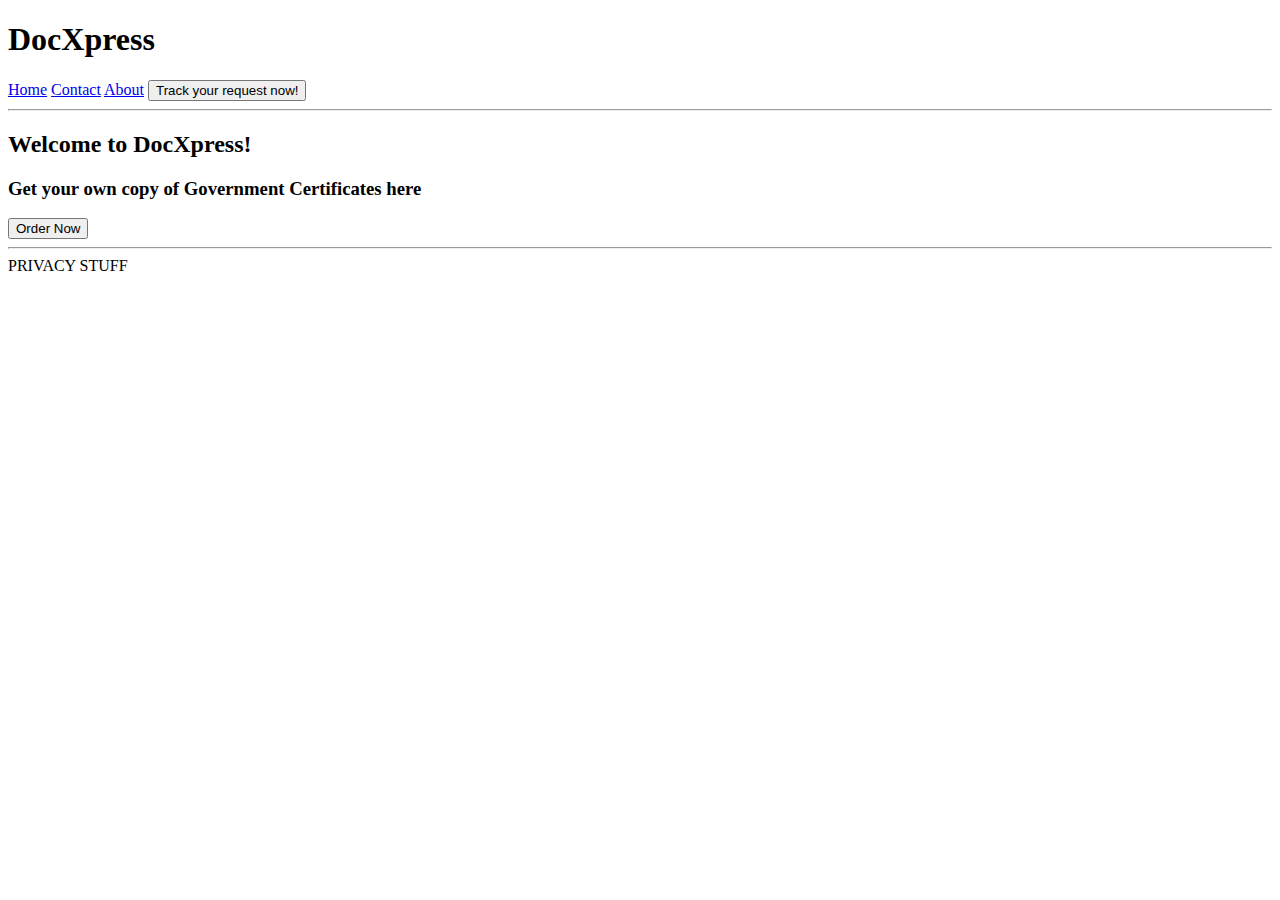
==== index.html @ fe7c41e3 "Update index.html" ====
<!DOCTYPE html>
<html lang="en">
<head>
    <meta charset="UTF-8">
    <meta name="viewport" content="width=device-width, initial-scale=1.0">
    <title>DocXpress - Home Page</title>
    <link rel="stylesheet" href="./styles/style.css">
</head>
<body>
    <div class="topnav">
        <h1 class="title">DocXpress</h1>
        <a class="active" href="./index.html">Home</a>
        <a href="./pages/contact.html">Contact</a>
        <a href="./pages/about.html">About</a>
        <a href="./pages/tracker.html">
            <button>Track your request now!</button>
        </a>
    </div>
    <hr>
    <div class="container">
        <h2>Welcome to DocXpress!</h2>
        <h3>Get your own copy of Government Certificates here</h3>
        <button id="orderNowBtn" type="button">Order Now</button>
    </div>
    
</body>
<footer>
    <hr>
    PRIVACY STUFF
</footer>
</html>
---- styles/style.css ----
/* Style the form */
#birthCertForm {
    background-color: #ffffff;
    margin: 100px auto;
    padding: 40px;
    width: 70%;
    min-width: 300px;
  }
  
  /* Style the input fields */
  input {
    padding: 10px;
    width: 100%;
    font-size: 17px;
    font-family: Raleway;
    border: 1px solid #aaaaaa;
  }
  
  /* Mark input boxes that gets an error on validation: */
  input.invalid {
    background-color: #ffdddd;
  }
  
  /* Hide all steps by default: */
  .tab {
    display: none;
  }
  
  /* Make circles that indicate the steps of the form: */
  .step {
    height: 15px;
    width: 15px;
    margin: 0 2px;
    background-color: #bbbbbb;
    border: none;
    border-radius: 50%;
    display: inline-block;
    opacity: 0.5;
  }
  
  /* Mark the active step: */
  .step.active {
    opacity: 1;
  }
  
  /* Mark the steps that are finished and valid: */
  .step.finish {
    background-color: #5480df;
  }
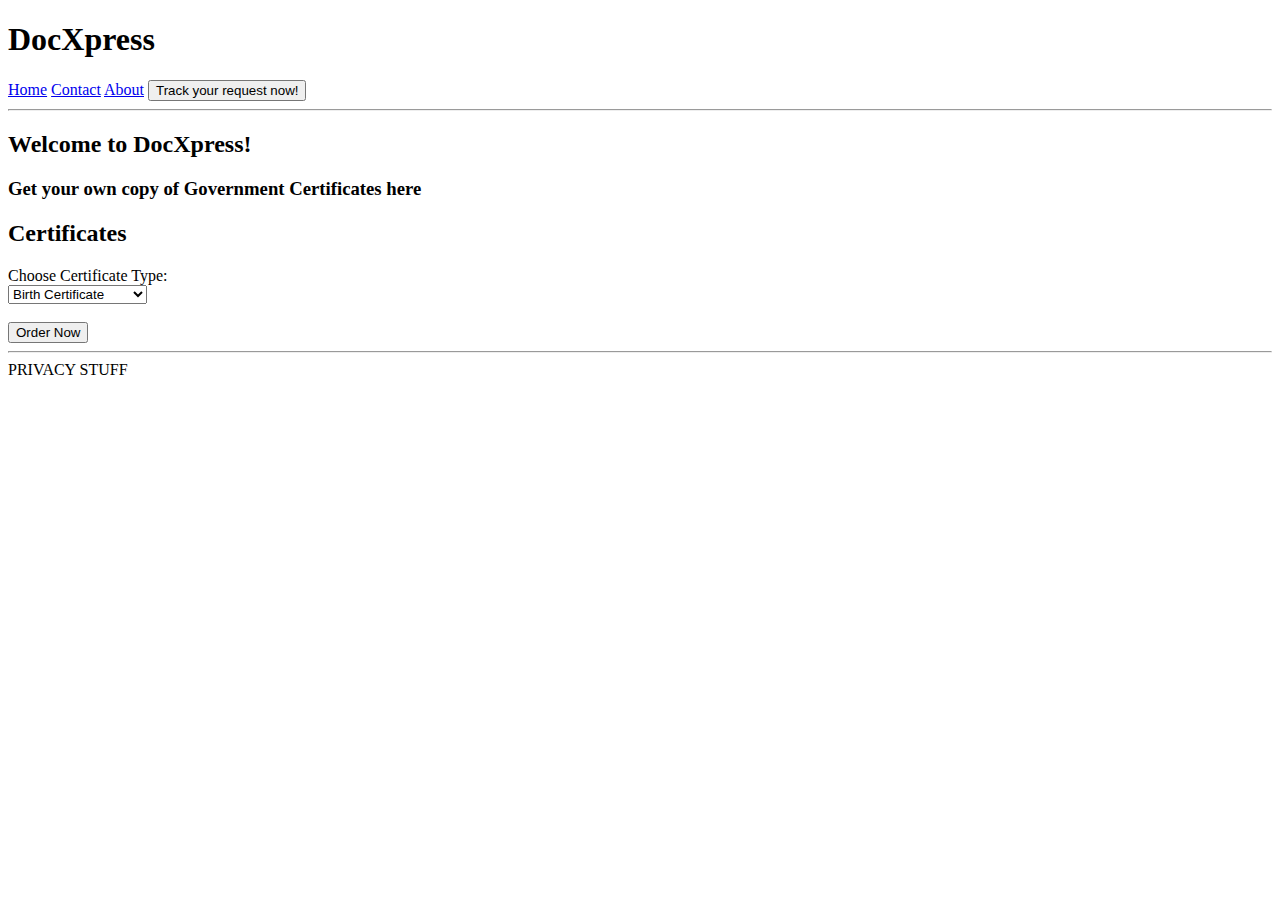
==== commit fa8d9c9e: "Update index.html" ====
--- a/index.html
+++ b/index.html
@@ -20,6 +20,21 @@
     <div class="container">
         <h2>Welcome to DocXpress!</h2>
         <h3>Get your own copy of Government Certificates here</h3>
+        <div class="certContainer">
+            <h2>Certificates</h2>
+            
+                <form id="certificateForm" action="">
+                    <!--CERTIFICATE TYPE-->
+                    <label for="certificateType">Choose Certificate Type:</label><br>
+                    <select id="certificateType" required>
+                        <option value="birth">Birth Certificate</option>
+                        <option value="death">Death Certificate</option>
+                        <option value="marriage">Marriage Certificate</option>
+                        <option value="cenomar">CENOMAR</option>
+                     </select><br><br>
+                </form>
+            
+        </div>
         <button id="orderNowBtn" type="button">Order Now</button>
     </div>
     
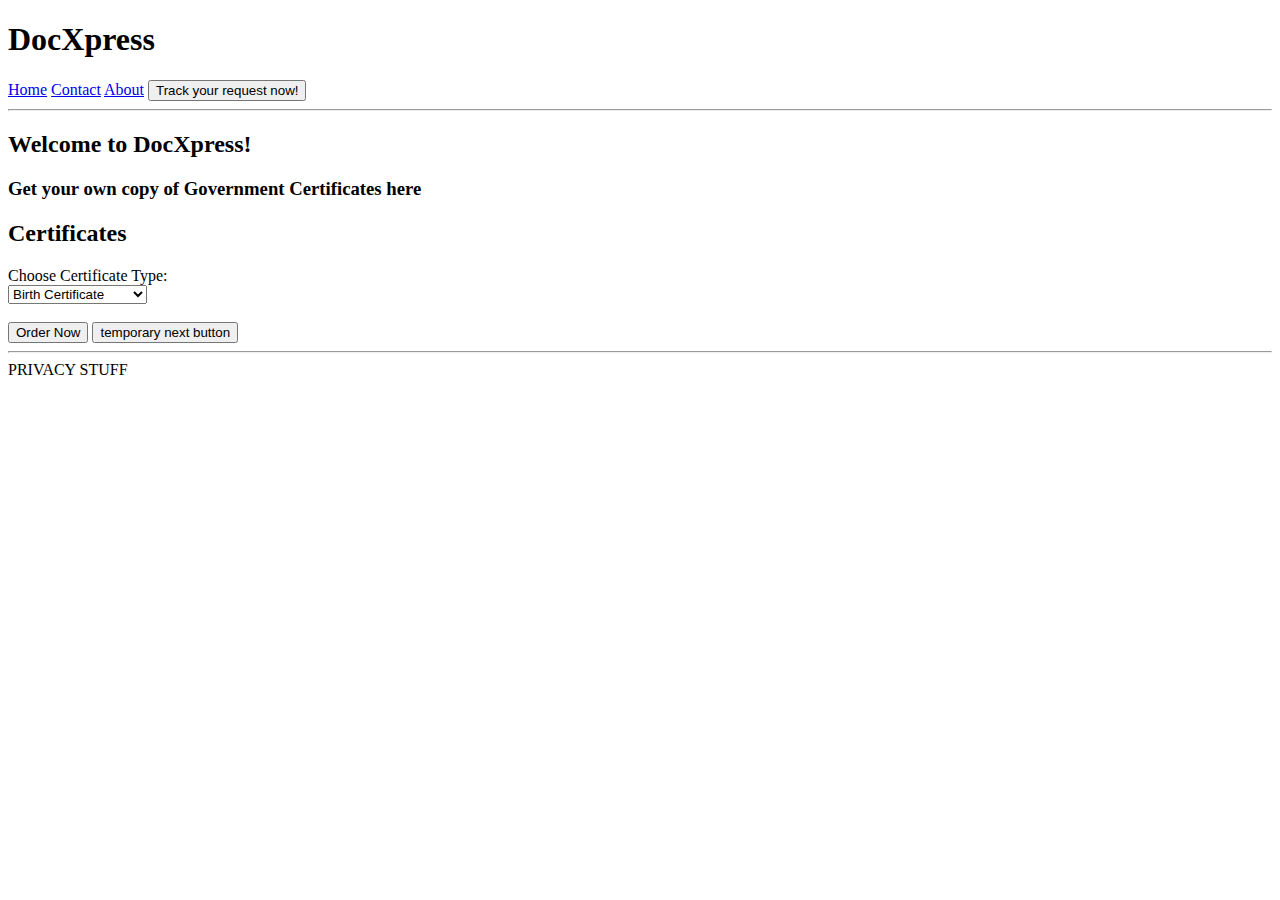
==== commit d8aa3f0b: "Update index.html" ====
--- a/index.html
+++ b/index.html
@@ -36,6 +36,7 @@
             
         </div>
         <button id="orderNowBtn" type="button">Order Now</button>
+        <a href="./pages/birthcertificate"><button>temporary next button</button></a>
     </div>
     
 </body>
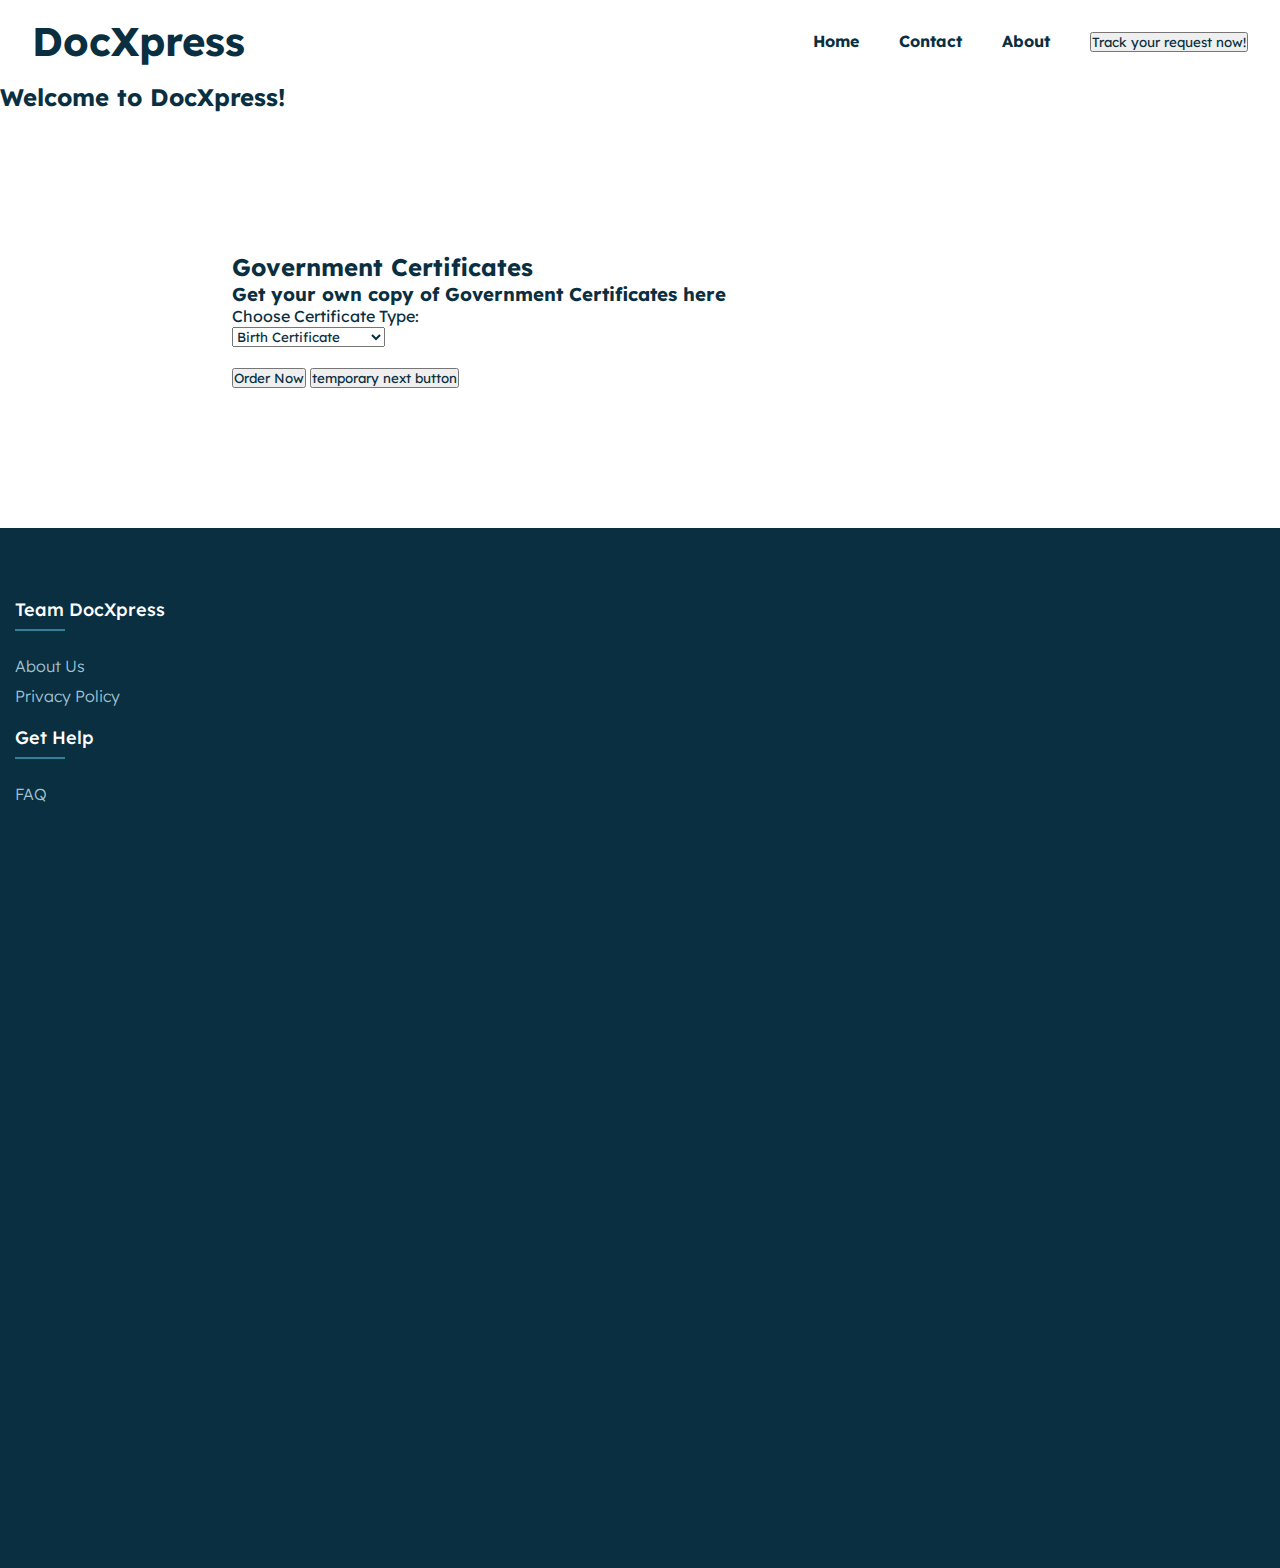
==== commit e3cec157: "Update index.html" ====
--- a/index.html
+++ b/index.html
@@ -3,27 +3,33 @@
 <head>
     <meta charset="UTF-8">
     <meta name="viewport" content="width=device-width, initial-scale=1.0">
-    <title>DocXpress - Home Page</title>
+    <title>DocXpress</title>
     <link rel="stylesheet" href="./styles/style.css">
 </head>
 <body>
-    <div class="topnav">
-        <h1 class="title">DocXpress</h1>
-        <a class="active" href="./index.html">Home</a>
-        <a href="./pages/contact.html">Contact</a>
-        <a href="./pages/about.html">About</a>
-        <a href="./pages/tracker.html">
-            <button>Track your request now!</button>
-        </a>
-    </div>
-    <hr>
+    <header>
+        <nav class="navbar">
+            <h1 id="navtitle">DocXpress</h1>
+            <ul>
+                <li><a class="navoptions" class="active" href="../index.html">Home</a></li>
+                <li><a class="navoptions" href="./contact.html">Contact</a></li>
+                <li><a class="navoptions" href=".about.html">About</a></li>
+                <li><a class="navoptions" href="./tracker.html">
+                    <button>Track your request now!</button>
+                </a></li>
+            </ul>
+        </nav>
+    </header>
+    
     <div class="container">
         <h2>Welcome to DocXpress!</h2>
-        <h3>Get your own copy of Government Certificates here</h3>
+        
         <div class="certContainer">
-            <h2>Certificates</h2>
+            
             
                 <form id="certificateForm" action="">
+                    <h2>Government Certificates</h2>
+                    <h3>Get your own copy of Government Certificates here</h3>
                     <!--CERTIFICATE TYPE-->
                     <label for="certificateType">Choose Certificate Type:</label><br>
                     <select id="certificateType" required>
@@ -32,16 +38,33 @@
                         <option value="marriage">Marriage Certificate</option>
                         <option value="cenomar">CENOMAR</option>
                      </select><br><br>
+                     <button id="orderNowBtn" type="button">Order Now</button>
+                     <a href="./pages/birthcertificate"><button>temporary next button</button></a>
                 </form>
             
         </div>
-        <button id="orderNowBtn" type="button">Order Now</button>
-        <a href="./pages/birthcertificate"><button>temporary next button</button></a>
+        
+        
     </div>
-    
+    <footer class="footer">
+        <div class="footercontainer">
+            <div class="footerrow">
+                <div class="footer-col">
+                    <h4>Team DocXpress</h4>
+                    <ul>
+                        <li><a href="#">about us</a></li>
+                        <li><a href="#">privacy policy</a></li>
+                    </ul>
+                </div>
+                <div class="footer-col">
+                    <br>
+                    <h4>get help</h4>
+                    <ul>
+                        <li><a href="#">FAQ</a></li>
+                    </ul>
+                </div>
+            </div>
+        </div>
+   </footer>
 </body>
-<footer>
-    <hr>
-    PRIVACY STUFF
-</footer>
 </html>
--- a/styles/style.css
+++ b/styles/style.css
@@ -1,5 +1,16 @@
+
+@import url('https://fonts.googleapis.com/css2?family=Lexend:wght@100..900&display=swap');
+
+:root {
+  --primary: rgb(9, 47, 65);
+  --color2: #30819a;
+  --color3: #a1c2d2;
+}
+
+
+/* FOR MULTI-SECTION FORMS */
 /* Style the form */
-#birthCertForm {
+form {
     background-color: #ffffff;
     margin: 100px auto;
     padding: 40px;
@@ -13,7 +24,7 @@
     width: 100%;
     font-size: 17px;
     font-family: Raleway;
-    border: 1px solid #aaaaaa;
+    border: 1px solid var(--color3);
   }
   
   /* Mark input boxes that gets an error on validation: */
@@ -31,7 +42,7 @@
     height: 15px;
     width: 15px;
     margin: 0 2px;
-    background-color: #bbbbbb;
+    background-color: var(--color3);
     border: none;
     border-radius: 50%;
     display: inline-block;
@@ -45,5 +56,122 @@
   
   /* Mark the steps that are finished and valid: */
   .step.finish {
-    background-color: #5480df;
-  }+    background-color: var(--color2);
+  }
+
+
+/*UNIVERSAL STYLING*/
+* {
+  margin: 0;
+  padding: 0;
+  box-sizing: border-box;
+  font-family: "Lexend", serif;;
+  color: var(--primary)
+}
+
+body {
+  min-height: 100vh;
+  background-image: url(../assets/docxpress\ bg.png);
+  background-repeat: no-repeat;
+  background-size: cover;
+  background-attachment: fixed;
+  background-position-x: center;
+  background-position-y: center;
+}
+
+.navbar {
+  display: flex;
+  justify-content: space-between;
+  align-items: center;
+  
+  left: 0;
+  bottom: 0;
+  right: 0;
+  padding: 16px 32px;
+}
+
+.navbar > ul {
+  display: flex;
+  list-style-type: none;
+  gap: 40px;
+}
+
+#navtitle{
+  font-size: 40px;
+  text-decoration: none;
+}
+
+#logo:hover {
+  cursor: pointer;
+}
+
+.navoptions {
+  font-weight: bold;
+  text-decoration-color: transparent;
+  text-underline-offset: 8px;
+  transition-property: text-decoration-color;
+  transition-duration: 1s;
+}
+
+.navoptions:hover {
+  text-decoration-color: var(--primary);
+  transition-property: text-decoration-color;
+  transition-duration: 1s;
+}
+
+.footer {
+	background-color: var(--primary);
+  padding: 70px 0;
+}
+
+.footer-col {
+  width: 25%;
+  padding: 0 15px;
+}
+
+.footer-col h4{
+	font-size: 18px;
+	color: #ffffff;
+	text-transform: capitalize;
+	margin-bottom: 35px;
+	font-weight: 500;
+	position: relative;
+}
+
+.footer-col h4::before{
+	content: '';
+	position: absolute;
+	left:0;
+	bottom: -10px;
+	background-color: var(--color2);
+	height: 2px;
+	box-sizing: border-box;
+	width: 50px;
+}
+
+.footer-col ul li:not(:last-child){
+	margin-bottom: 10px;
+}
+
+.footer-col ul li a {
+	font-size: 16px;
+	text-transform: capitalize;
+	color: #ffffff;
+	text-decoration: none;
+	font-weight: 300;
+	color: var(--color3);
+	display: block;
+	transition: all 0.3s ease;
+}
+
+.footer-col ul li a:hover {
+	color: #ffffff;
+	padding-left: 8px;
+}
+
+.footercontainer {
+  display: flex;
+    flex-direction: column;
+    min-height: 100vh;
+}
+
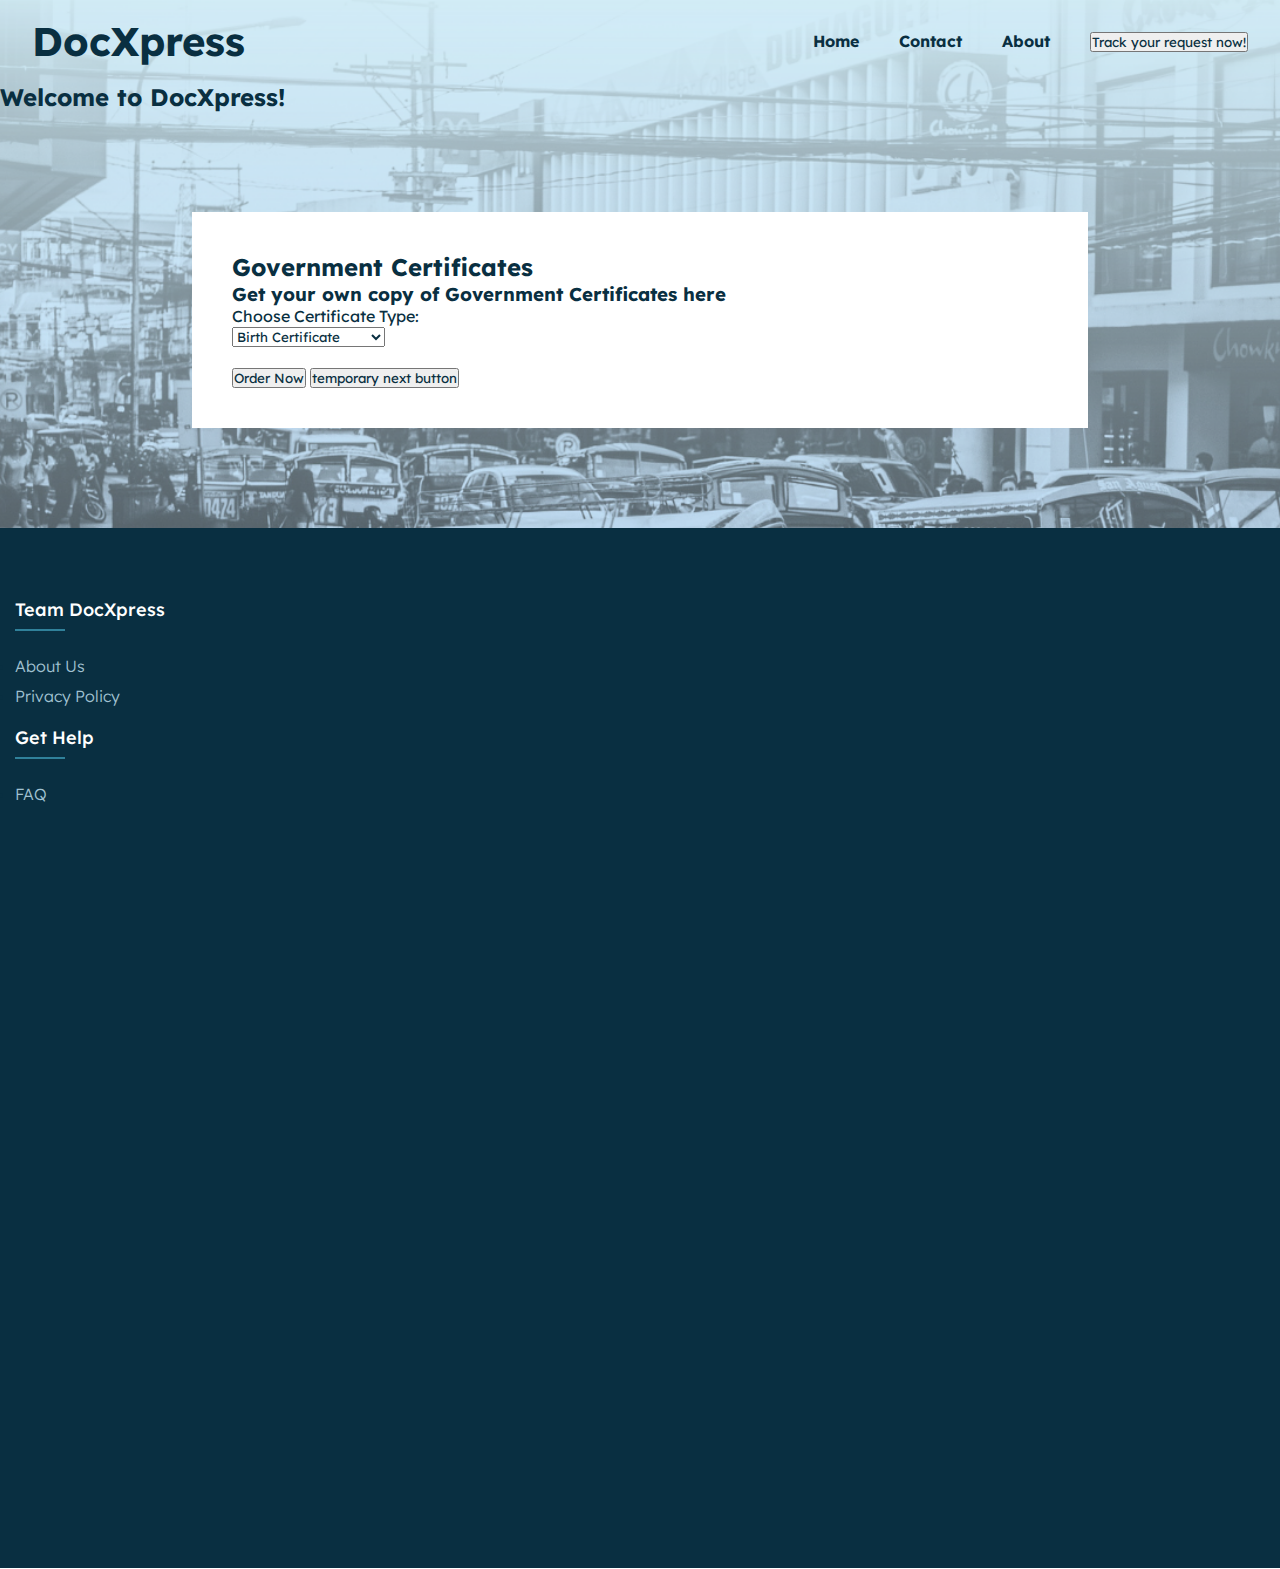
==== commit a3fd8734: "Update index.html" ====
--- a/index.html
+++ b/index.html
@@ -11,10 +11,10 @@
         <nav class="navbar">
             <h1 id="navtitle">DocXpress</h1>
             <ul>
-                <li><a class="navoptions" class="active" href="../index.html">Home</a></li>
-                <li><a class="navoptions" href="./contact.html">Contact</a></li>
-                <li><a class="navoptions" href=".about.html">About</a></li>
-                <li><a class="navoptions" href="./tracker.html">
+                <li><a class="navoptions" class="active" href="./index.html">Home</a></li>
+                <li><a class="navoptions" href="./pages/contact.html">Contact</a></li>
+                <li><a class="navoptions" href="./pages/about.html">About</a></li>
+                <li><a class="navoptions" href="./pages/tracker.html">
                     <button>Track your request now!</button>
                 </a></li>
             </ul>
--- a/styles/style.css
+++ b/styles/style.css
@@ -71,7 +71,7 @@
 
 body {
   min-height: 100vh;
-  background-image: url(../assets/docxpress\ bg.png);
+  background-image: url(../assets/bg.png);
   background-repeat: no-repeat;
   background-size: cover;
   background-attachment: fixed;
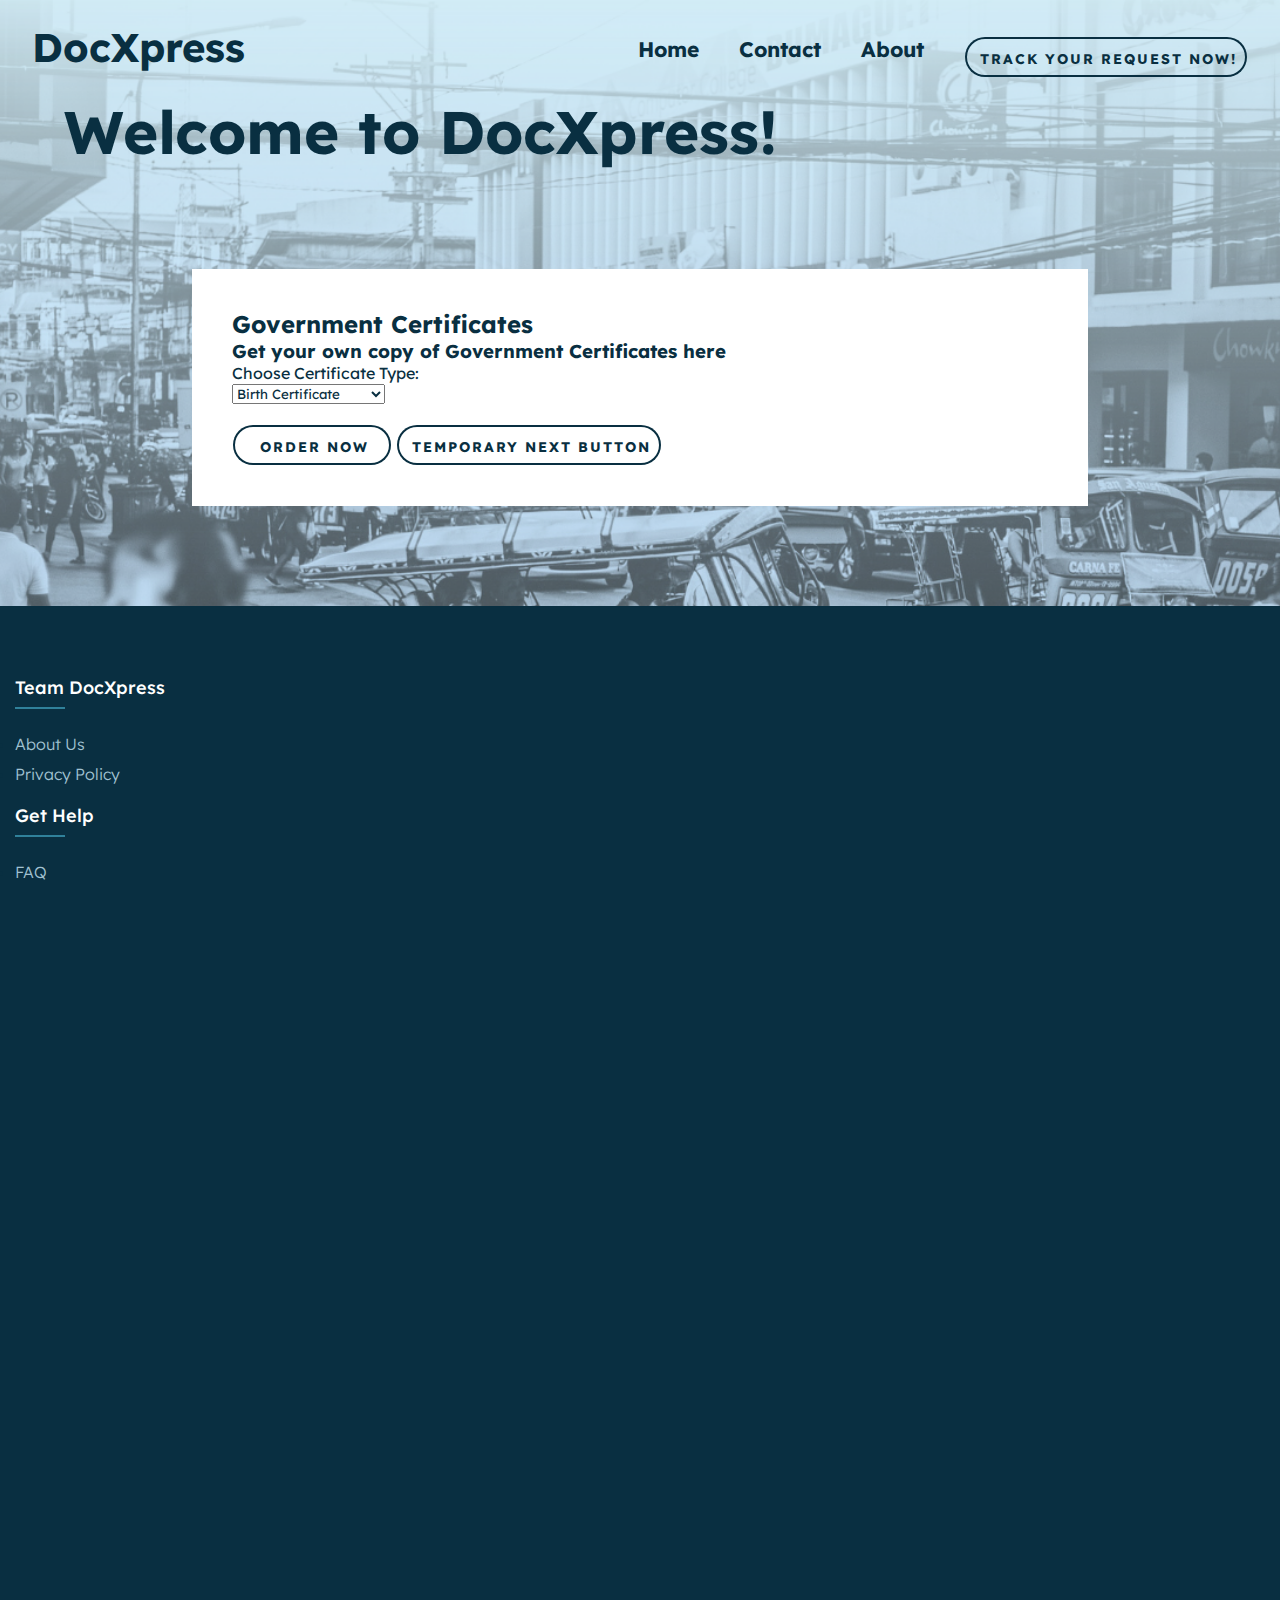
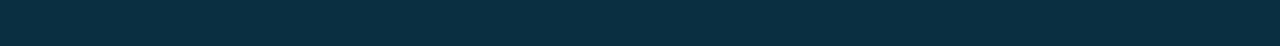
==== commit 51271ffd: "Update index.html" ====
--- a/index.html
+++ b/index.html
@@ -21,31 +21,27 @@
         </nav>
     </header>
     
-    <div class="container">
-        <h2>Welcome to DocXpress!</h2>
-        
-        <div class="certContainer">
-            
-            
-                <form id="certificateForm" action="">
-                    <h2>Government Certificates</h2>
-                    <h3>Get your own copy of Government Certificates here</h3>
-                    <!--CERTIFICATE TYPE-->
-                    <label for="certificateType">Choose Certificate Type:</label><br>
-                    <select id="certificateType" required>
-                        <option value="birth">Birth Certificate</option>
-                        <option value="death">Death Certificate</option>
-                        <option value="marriage">Marriage Certificate</option>
-                        <option value="cenomar">CENOMAR</option>
-                     </select><br><br>
-                     <button id="orderNowBtn" type="button">Order Now</button>
-                     <a href="./pages/birthcertificate"><button>temporary next button</button></a>
-                </form>
-            
-        </div>
-        
-        
+    <div class="elementcontainer">
+        <h2>Welcome to DocXpress!</h2> 
     </div>
+
+    <div class="certContainer">
+        <form id="certificateForm" action="">
+            <h2>Government Certificates</h2>
+            <h3>Get your own copy of Government Certificates here</h3>
+            <!--CERTIFICATE TYPE-->
+            <label for="certificateType">Choose Certificate Type:</label><br>
+            <select id="certificateType" required>
+                <option value="birth">Birth Certificate</option>
+                <option value="death">Death Certificate</option>
+                <option value="marriage">Marriage Certificate</option>
+                <option value="cenomar">CENOMAR</option>
+             </select><br><br>
+             <button id="orderNowBtn" type="button">Order Now</button>
+             <a href="./pages/birthcertificate"><button>temporary next button</button></a>
+        </form>
+    
+</div>
     <footer class="footer">
         <div class="footercontainer">
             <div class="footerrow">
--- a/styles/style.css
+++ b/styles/style.css
@@ -12,7 +12,7 @@
 /* Style the form */
 form {
     background-color: #ffffff;
-    margin: 100px auto;
+    margin: 0100px auto;
     padding: 40px;
     width: 70%;
     min-width: 300px;
@@ -91,6 +91,8 @@
 }
 
 .navbar > ul {
+  margin-top: 20px;
+  font-size: 21px;
   display: flex;
   list-style-type: none;
   gap: 40px;
@@ -104,6 +106,7 @@
 #logo:hover {
   cursor: pointer;
 }
+
 
 .navoptions {
   font-weight: bold;
@@ -175,3 +178,37 @@
     min-height: 100vh;
 }
 
+button{
+  display: inline-block;
+  outline: none;
+  cursor: pointer;
+  font-size: 14px;
+  line-height: 1;
+  border-radius: 500px;
+  transition-property: background-color,border-color,color,box-shadow,filter;
+  transition-duration: .3s;
+  border: 1px solid transparent;
+  letter-spacing: 2px;
+  min-width: 160px;
+  text-transform: uppercase;
+  white-space: normal;
+  font-weight: 700;
+  text-align: center;
+  padding: 15px 10px 25px 15PX;
+  color: var(--primary);
+  box-shadow: inset 0 0 0 2px var(--primary);
+  background-color: transparent;
+  height: 30px;
+}
+
+button:hover{
+    color: #fff;
+    background-color: var(--color2);
+}
+
+.elementcontainer{
+  margin-left: 5%;
+}
+.elementcontainer > h2 {
+  font-size: 60px;
+}
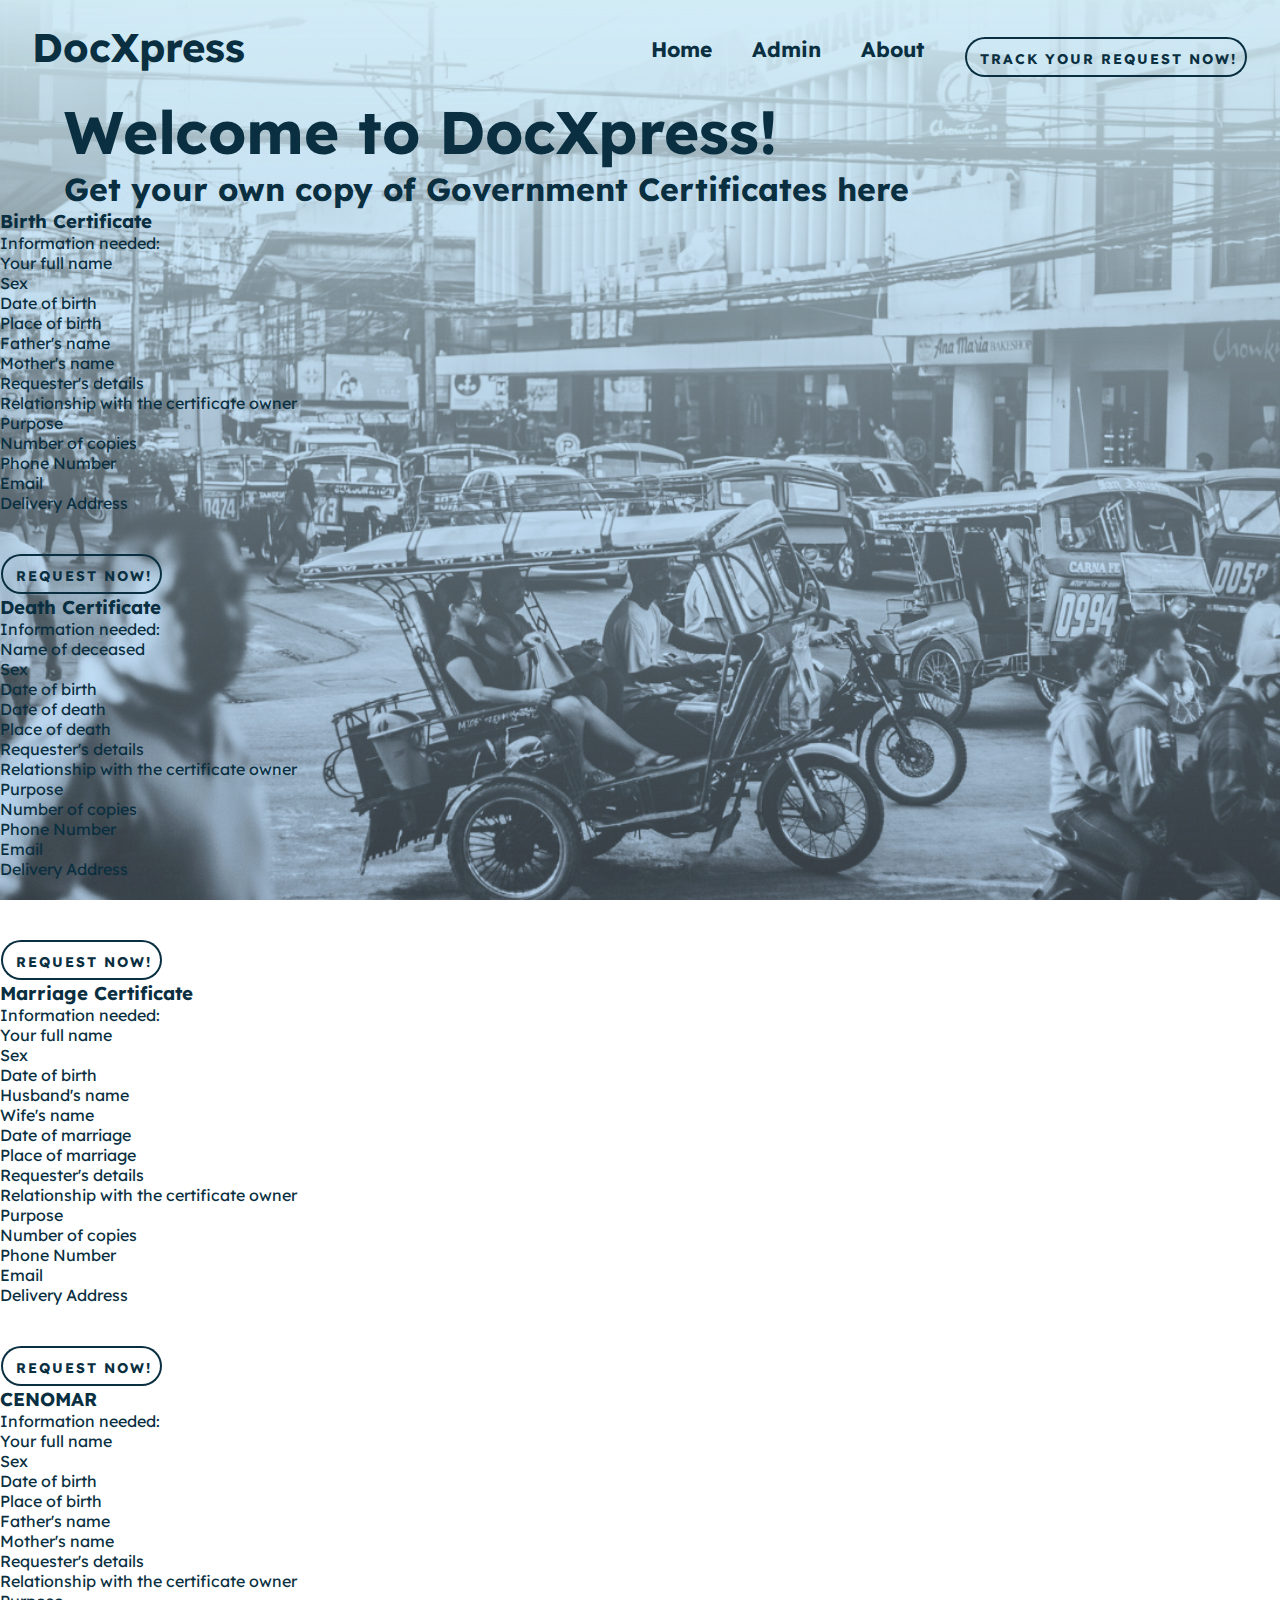
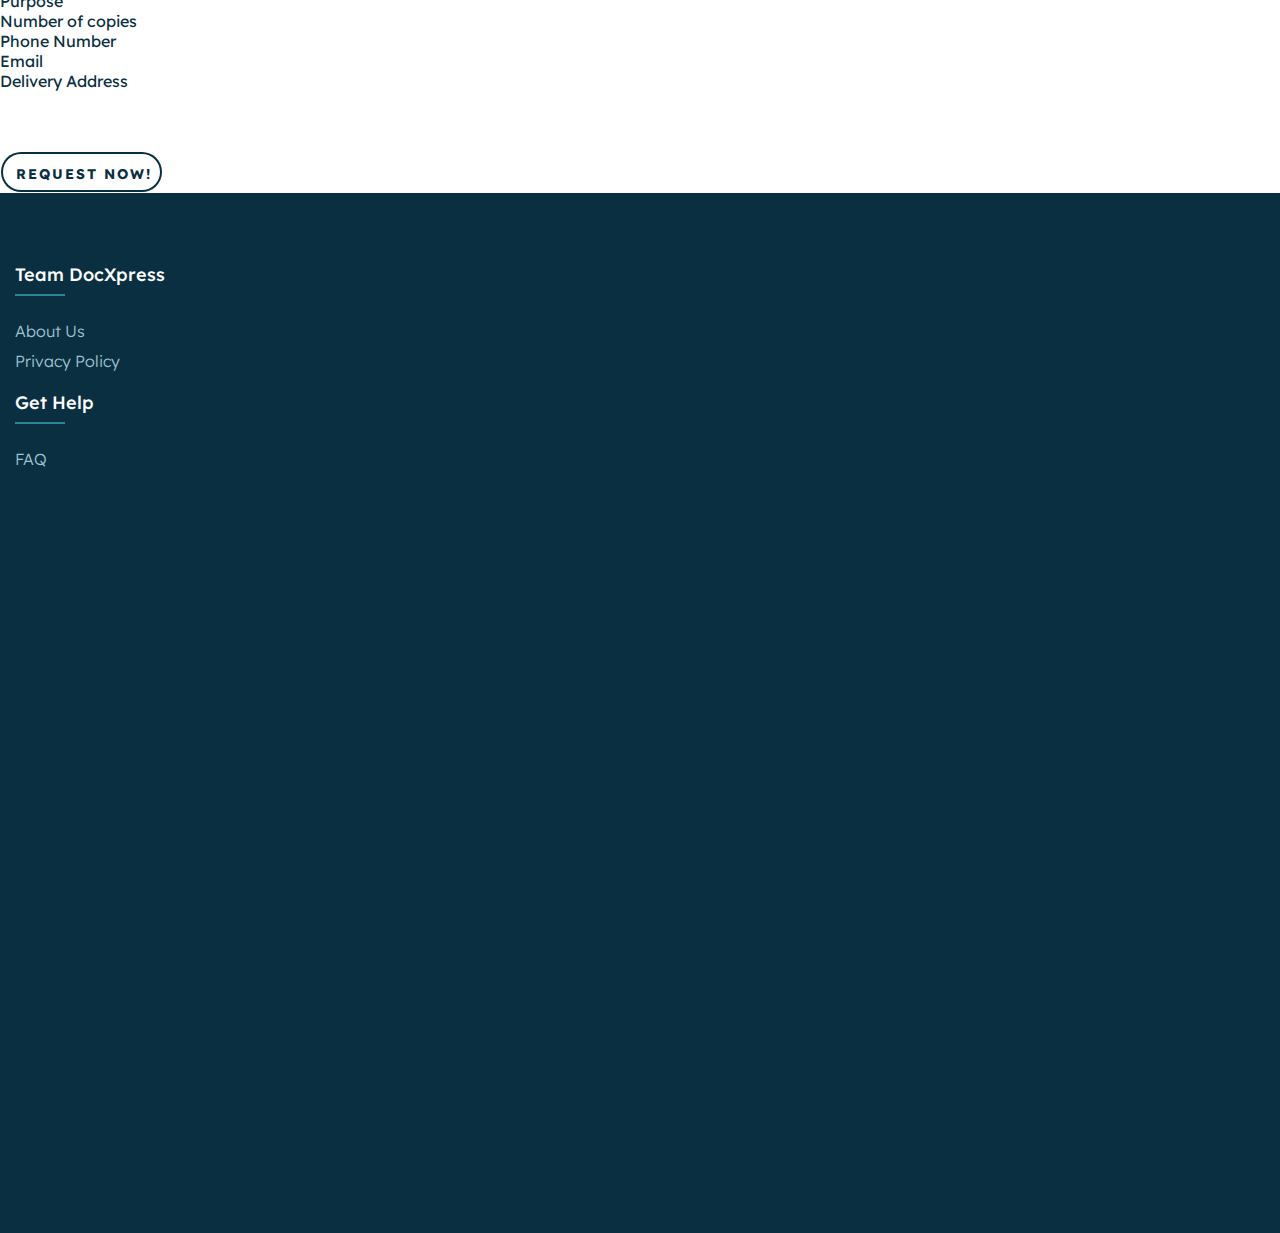
==== commit b6e6e63d: "Update index.html" ====
--- a/index.html
+++ b/index.html
@@ -12,7 +12,7 @@
             <h1 id="navtitle">DocXpress</h1>
             <ul>
                 <li><a class="navoptions" class="active" href="./index.html">Home</a></li>
-                <li><a class="navoptions" href="./pages/contact.html">Contact</a></li>
+                <li><a class="navoptions" href="./pages/admin.html">Admin</a></li>
                 <li><a class="navoptions" href="./pages/about.html">About</a></li>
                 <li><a class="navoptions" href="./pages/tracker.html">
                     <button>Track your request now!</button>
@@ -23,25 +23,93 @@
     
     <div class="elementcontainer">
         <h2>Welcome to DocXpress!</h2> 
+        <h1>Get your own copy of Government Certificates here</h3>
     </div>
 
-    <div class="certContainer">
-        <form id="certificateForm" action="">
-            <h2>Government Certificates</h2>
-            <h3>Get your own copy of Government Certificates here</h3>
-            <!--CERTIFICATE TYPE-->
-            <label for="certificateType">Choose Certificate Type:</label><br>
-            <select id="certificateType" required>
-                <option value="birth">Birth Certificate</option>
-                <option value="death">Death Certificate</option>
-                <option value="marriage">Marriage Certificate</option>
-                <option value="cenomar">CENOMAR</option>
-             </select><br><br>
-             <button id="orderNowBtn" type="button">Order Now</button>
-             <a href="./pages/birthcertificate"><button>temporary next button</button></a>
-        </form>
-    
-</div>
+    <div class="certsContainer">
+        <div class="cert">
+            <h3 class="certcardtitle">Birth Certificate</h3>
+            <p>Information needed:<p>
+                <ul>
+                    <li>Your full name</li>
+                    <li>Sex</li>
+                    <li>Date of birth</li>
+                    <li>Place of birth</li>
+                    <li>Father's name</li>
+                    <li>Mother's name</li>
+                    <li>Requester's details</li>
+                    <li>Relationship with the certificate owner</li>
+                    <li>Purpose</li>
+                    <li>Number of copies</li>
+                    <li>Phone Number</li>
+                    <li>Email</li>
+                    <li>Delivery Address</li>
+                </ul><br><br>
+                <a href="./pages/birthcertificate.html"><button type="submit" id="BCbutton">Request Now!</button></a>
+        </div>
+        <div class="cert">
+            <h3 class="certcardtitle">Death Certificate</h3>
+            <p>Information needed:<p>
+                <ul>
+                    <li>Name of deceased</li>
+                    <li>Sex</li>
+                    <li>Date of birth</li>
+                    <li>Date of death</li>
+                    <li>Place of death</li>
+                    <li>Requester's details</li>
+                    <li>Relationship with the certificate owner</li>
+                    <li>Purpose</li>
+                    <li>Number of copies</li>
+                    <li>Phone Number</li>
+                    <li>Email</li>
+                    <li>Delivery Address</li>
+                </ul><br><br><br>
+                <a href="./pages/deathcertificate.html"><button type="submit" id="DCbutton">Request Now!</button></a>
+        </div>
+        <div class="cert">
+            <h3 class="certcardtitle">Marriage Certificate</h3>
+            <p>Information needed:<p>
+                <ul>
+                    <li>Your full name</li>
+                    <li>Sex</li>
+                    <li>Date of birth</li>
+                    <li>Husband's name</li>
+                    <li>Wife's name</li>
+                    <li>Date of marriage</li>
+                    <li>Place of marriage</li>
+                    <li>Requester's details</li>
+                    <li>Relationship with the certificate owner</li>
+                    <li>Purpose</li>
+                    <li>Number of copies</li>
+                    <li>Phone Number</li>
+                    <li>Email</li>
+                    <li>Delivery Address</li>
+                </ul><br><br>
+            <a href="./pages/marriagecertificate.html"><button type="submit" id="MCbutton">Request Now!</button></a>
+        </div>
+        <div class="cert">
+            <h3 class="certcardtitle">CENOMAR</h3>
+            <p>Information needed:<p>
+                <ul>
+                    <li>Your full name</li>
+                    <li>Sex</li>
+                    <li>Date of birth</li>
+                    <li>Place of birth</li>
+                    <li>Father's name</li>
+                    <li>Mother's name</li>
+                    <li>Requester's details</li>
+                    <li>Relationship with the certificate owner</li>
+                    <li>Purpose</li>
+                    <li>Number of copies</li>
+                    <li>Phone Number</li>
+                    <li>Email</li>
+                    <li>Delivery Address</li>
+                </ul><br><br>
+                <br>
+                <a href="./pages/cenomar.html"><button type="submit" id="NMCbutton">Request Now!</button></a>
+        </div>
+    </div>
+
     <footer class="footer">
         <div class="footercontainer">
             <div class="footerrow">
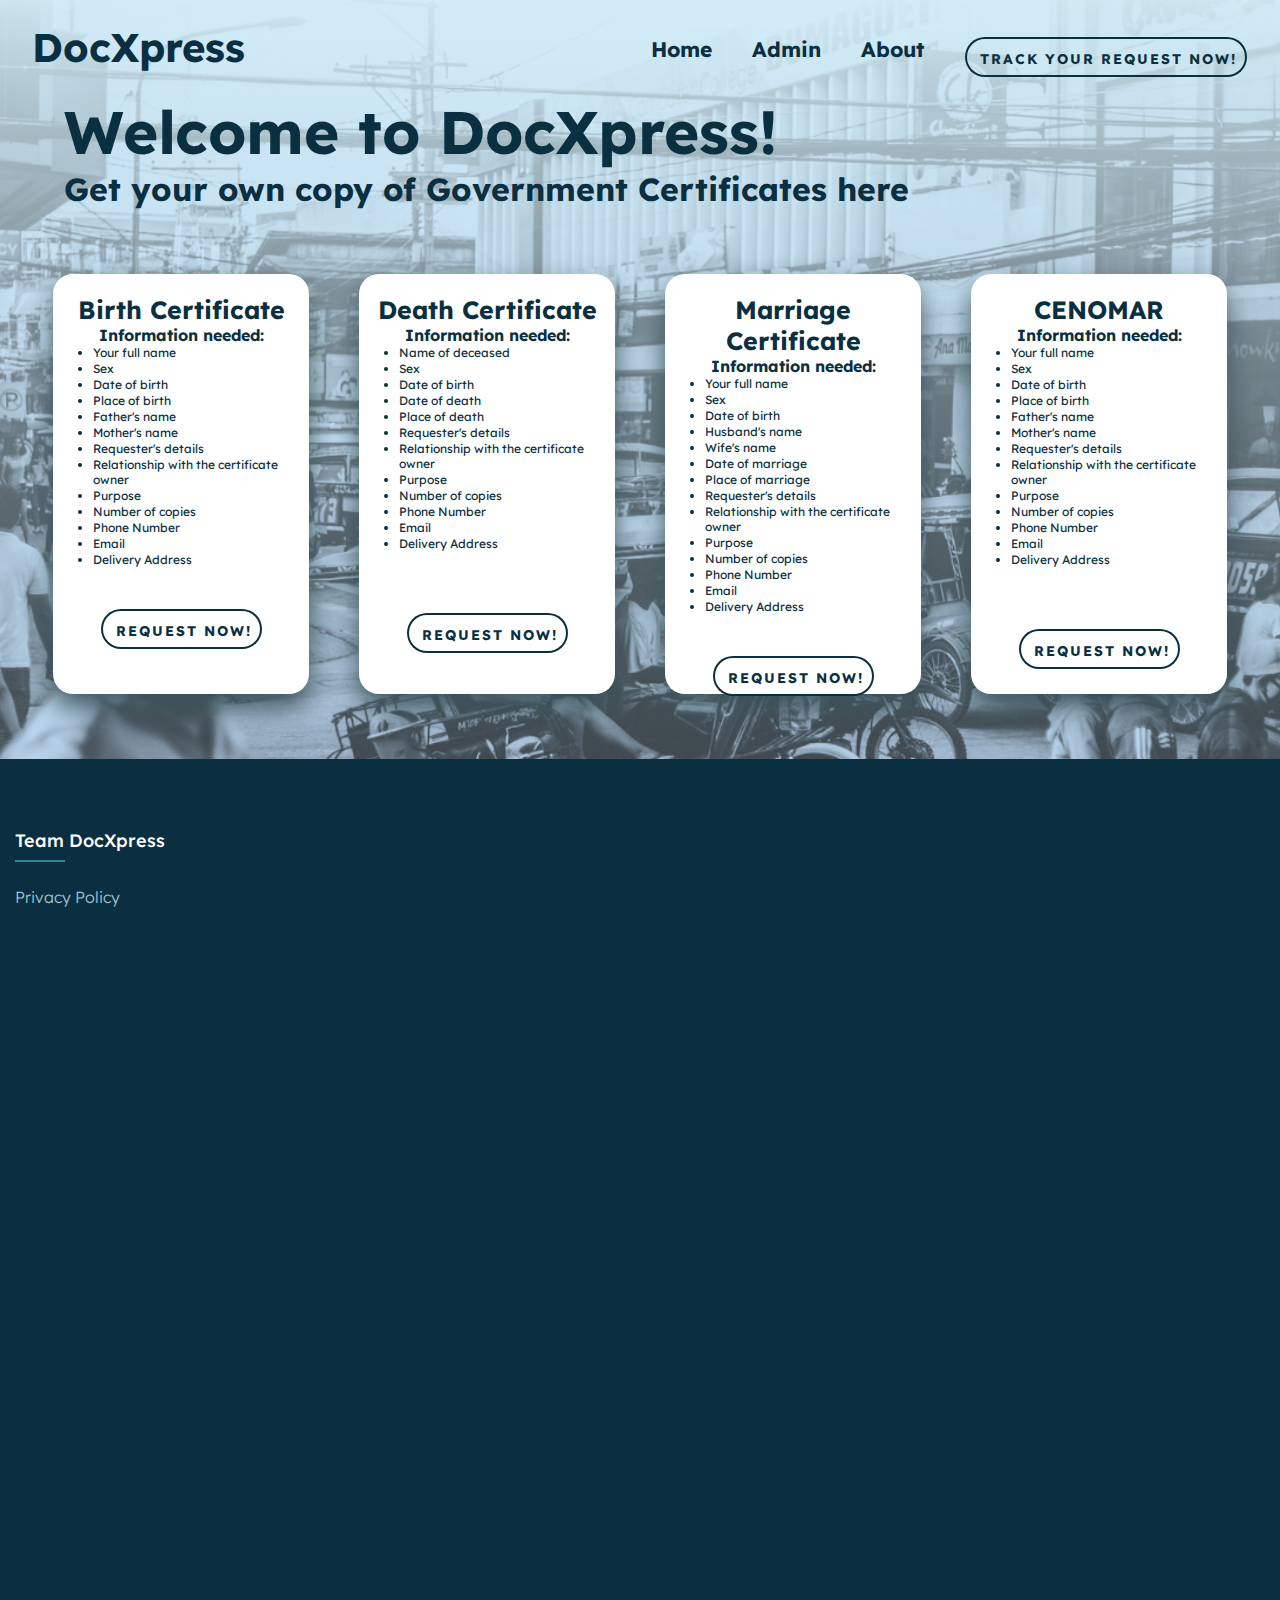
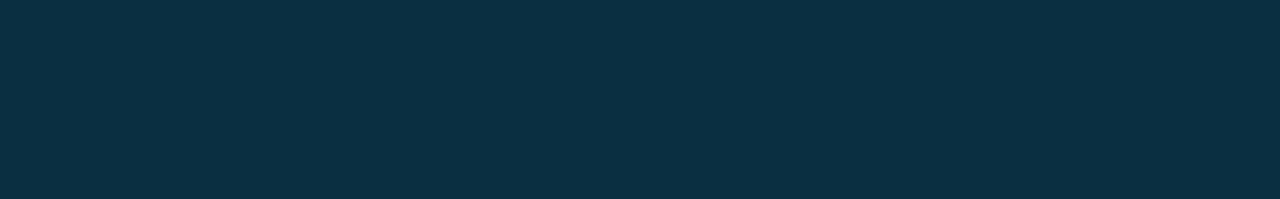
==== commit 58150e26: "Update index.html" ====
--- a/index.html
+++ b/index.html
@@ -116,15 +116,7 @@
                 <div class="footer-col">
                     <h4>Team DocXpress</h4>
                     <ul>
-                        <li><a href="#">about us</a></li>
-                        <li><a href="#">privacy policy</a></li>
-                    </ul>
-                </div>
-                <div class="footer-col">
-                    <br>
-                    <h4>get help</h4>
-                    <ul>
-                        <li><a href="#">FAQ</a></li>
+                        <li><a href="./pages/privacypolicy.html">privacy policy</a></li>
                     </ul>
                 </div>
             </div>
--- a/styles/style.css
+++ b/styles/style.css
@@ -12,7 +12,9 @@
 /* Style the form */
 form {
     background-color: #ffffff;
-    margin: 0100px auto;
+    border-radius: 20px;
+    box-shadow: 10px 10px 55px var(--color2);
+    margin: 100px auto;
     padding: 40px;
     width: 70%;
     min-width: 300px;
@@ -25,6 +27,14 @@
     font-size: 17px;
     font-family: Raleway;
     border: 1px solid var(--color3);
+  }
+  .radiobtn label{
+    align-items: center;
+    display: inline-flex;
+    margin-right: 10px;
+  }
+  .radiobtn input{
+    margin-right: 10px;
   }
   
   /* Mark input boxes that gets an error on validation: */
@@ -212,3 +222,48 @@
 .elementcontainer > h2 {
   font-size: 60px;
 }
+
+.certsContainer{
+	margin: 50px 0;
+  display: flex;
+  flex-wrap: wrap;
+  justify-content: center;
+  gap: 20px;
+}
+
+.certsContainer p {
+  font-weight: bold;
+}
+
+.certcardtitle {
+	text-align: center;
+	font-size: 25px;
+	padding-top: 10px;
+}
+
+
+.cert{
+	width: 20%;
+  height: 420px;
+	margin: 15px;
+	box-sizing: border-box;
+	float: left;
+	text-align: center;
+	border-radius: 20px;
+	cursor: pointer;
+	padding-top: 10px;
+	box-shadow: 0 14px 28px rgb(59, 83, 90);
+	transition: .4s;
+	background-color: white;
+}
+
+.cert li {
+  font-size: 12px;
+  text-align: left;
+  margin-left: 40px;
+  margin-bottom: 1px;
+}
+
+.cert:hover{
+	box-shadow: 0 6px 12px var(--color2);
+}
